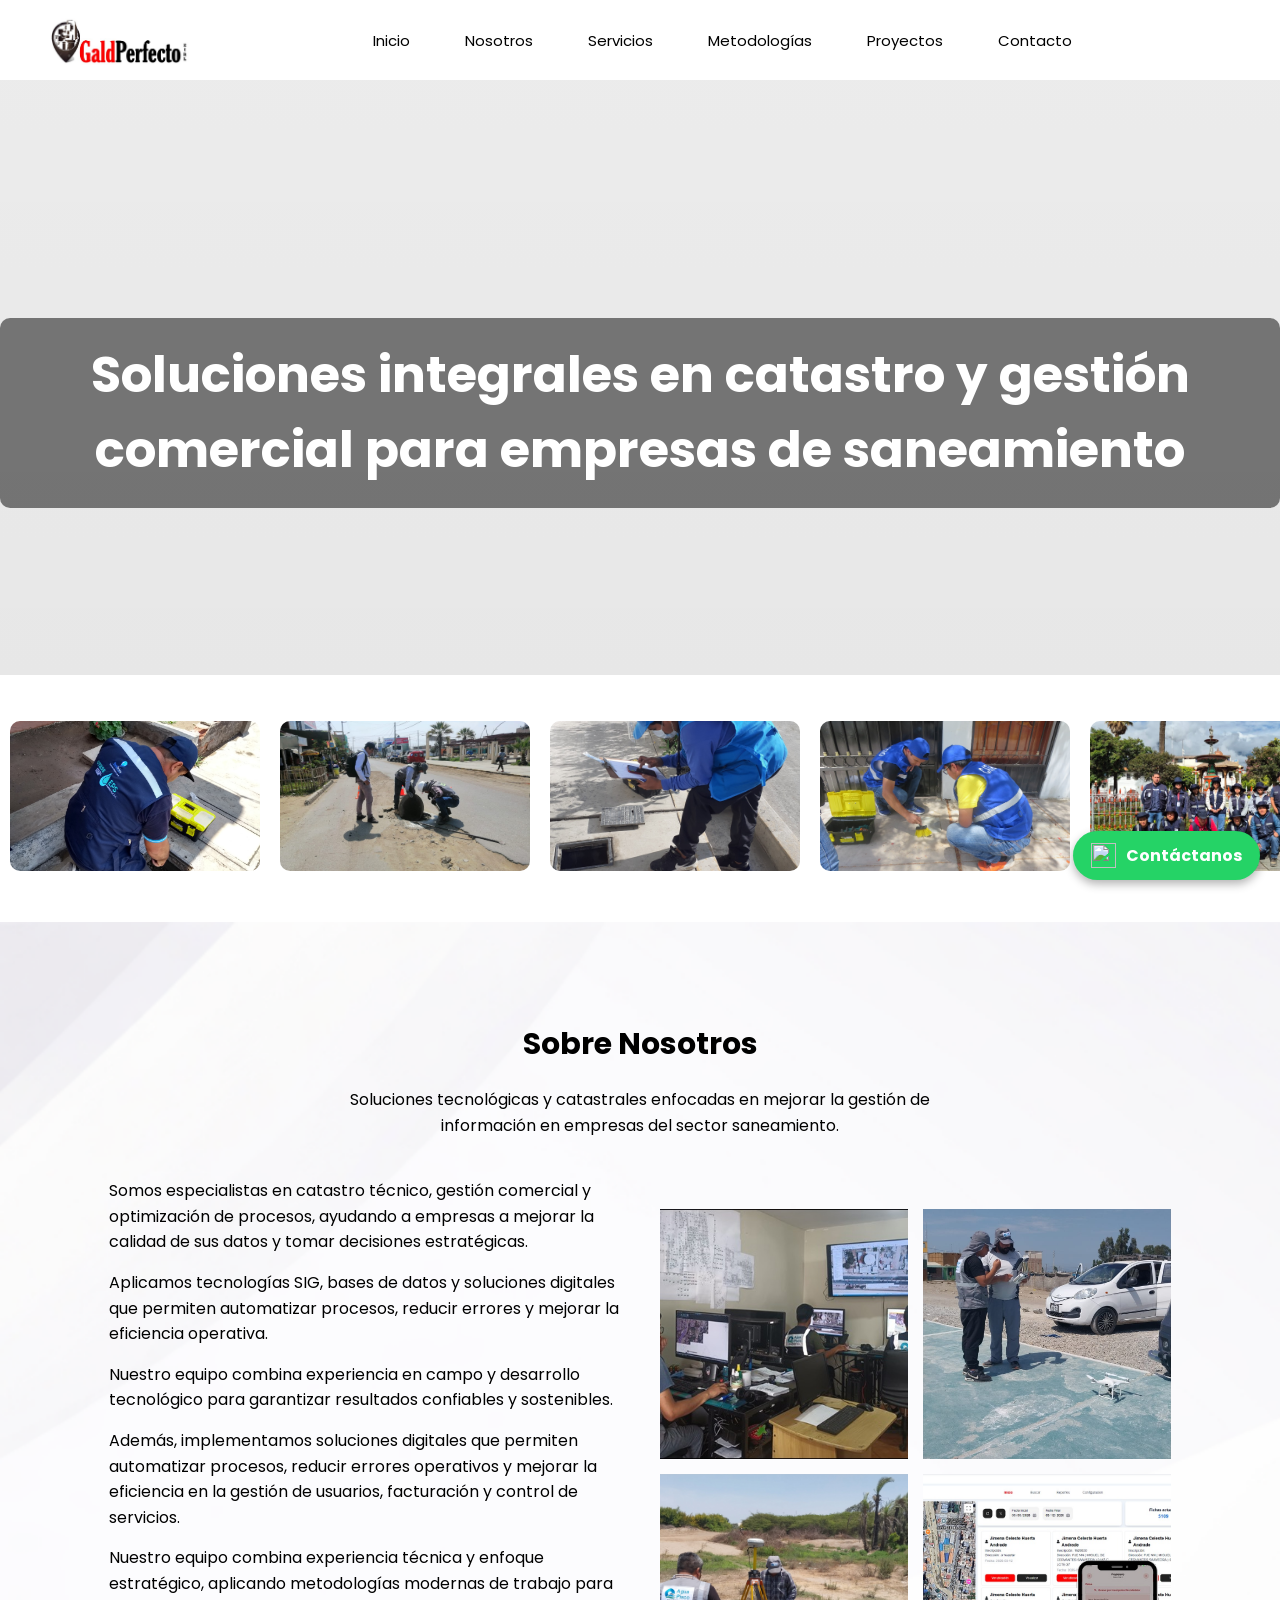
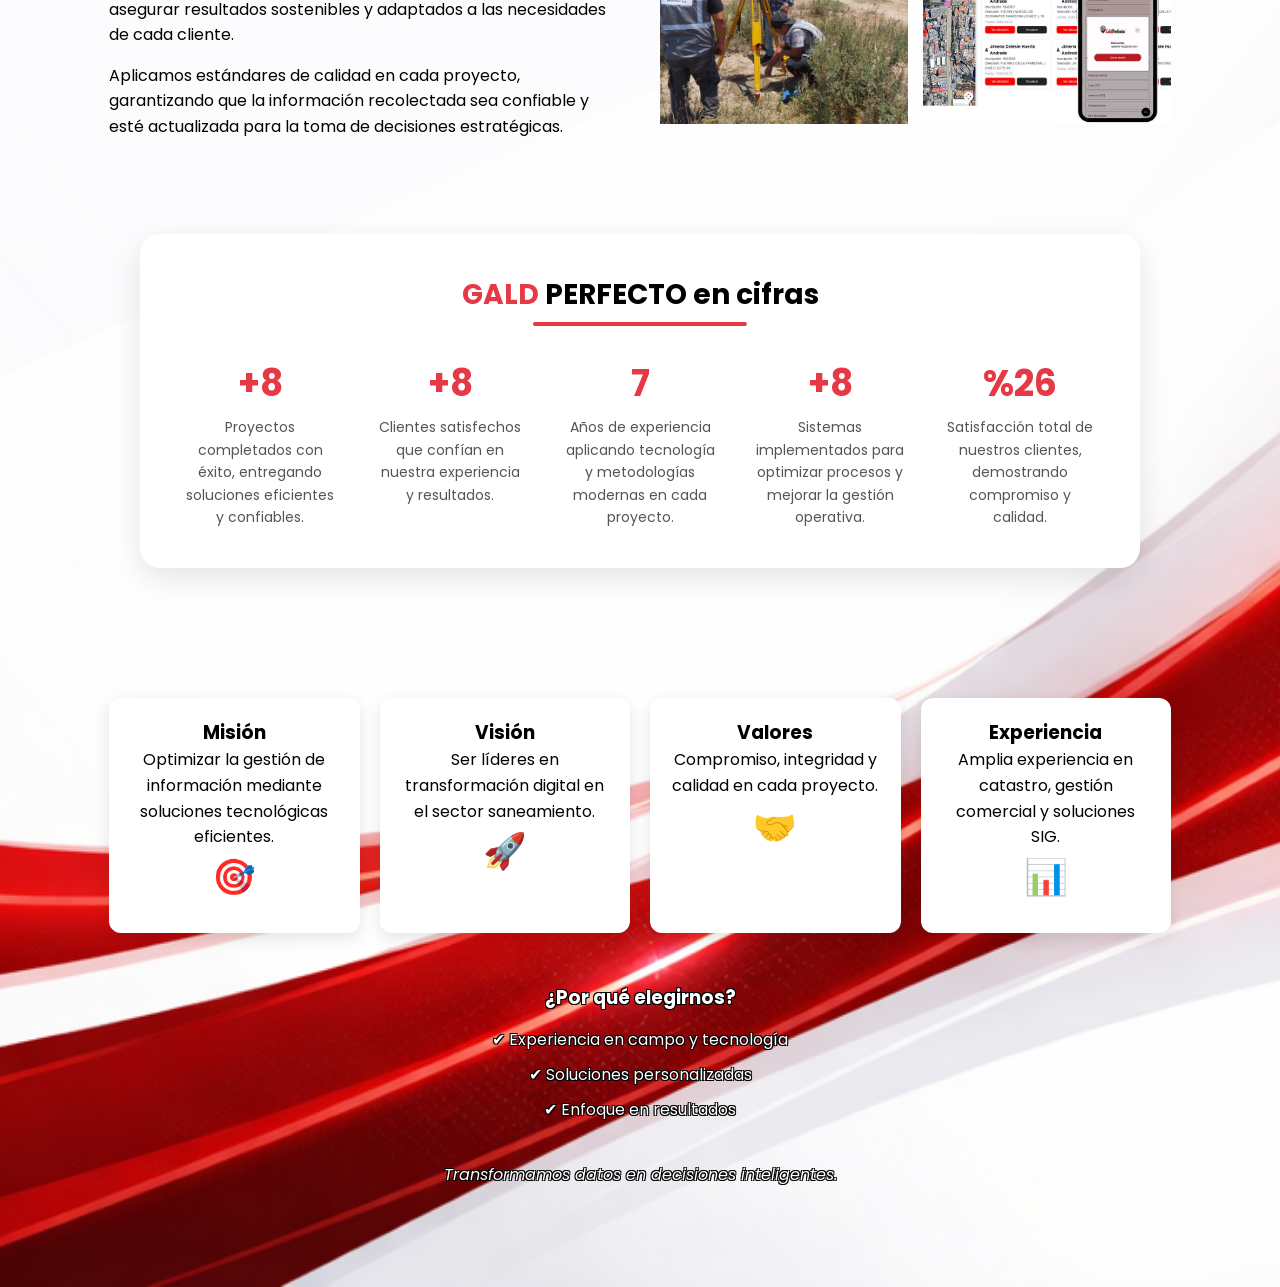
==== index.html @ 3bf821f4 "Primer commit: proyecto Gald Perfecto" ====
<!DOCTYPE html>
<html lang="es">
<head>
    <meta charset="UTF-8">
    <title>Gald Perfecto</title>
    <link rel="stylesheet" href="style.css">
    <link rel="icon" href="imagenes/INICIO/LOGO22.jpg" type="image/jpg">
    <!-- ICONOS -->
    <link rel="stylesheet" href="https://cdnjs.cloudflare.com/ajax/libs/font-awesome/6.5.0/css/all.min.css">

    <!-- TIPOGRAFÍA -->
    <link href="https://fonts.googleapis.com/css2?family=Poppins:wght@300;400;500;600;700&display=swap" rel="stylesheet">
    <meta name="viewport" content="width=device-width, initial-scale=1.0, maximum-scale=1.0, user-scalable=no">
</head>
<body>

<!-- NAVBAR -->
<nav>
    <div class="logo">
        <img src="imagenes/INICIO/LOGO.jpg" alt="Logo GaldPerfecto">
    </div>
    <ul>
        <li><a href="index.html">Inicio</a></li>
        <li><a href="#nosotros">Nosotros</a></li>
        <li><a href="servicios.html">Servicios</a></li>
        <li><a href="trabajo.html">Metodologías</a></li>
        <li><a href="proyectos.html">Proyectos</a></li>
        <li><a href="contacto.html">Contacto</a></li>
    </ul>
</nav>

<!-- ================= INICIO ================= -->
<section id="inicio" class="section inicio">

    <div class="banner">
        <h1>Soluciones integrales en catastro y gestión comercial para empresas de saneamiento</h1>
    </div>

    <div class="carrusel">
        <div class="track">
            <!-- imágenes -->
            <img src="imagenes/INICIO/img1.jpg">
            <img src="imagenes/INICIO/img2.jpg">
            <img src="imagenes/INICIO/img3.jpg">
            <img src="imagenes/INICIO/img4.jpg">
            <img src="imagenes/INICIO/img5.jpg">
            <img src="imagenes/INICIO/img6.jpg">
            <img src="imagenes/INICIO/img7.jpg">
            <img src="imagenes/INICIO/img8.jpg">
            <img src="imagenes/INICIO/img9.jpg">
            <img src="imagenes/INICIO/img10.jpg">

            <!-- duplicadas -->
            <img src="imagenes/INICIO/img1.jpg">
            <img src="imagenes/INICIO/img2.jpg">
            <img src="imagenes/INICIO/img3.jpg">
            <img src="imagenes/INICIO/img4.jpg">
            <img src="imagenes/INICIO/img5.jpg">
            <img src="imagenes/INICIO/img6.jpg">
            <img src="imagenes/INICIO/img7.jpg">
            <img src="imagenes/INICIO/img8.jpg">
            <img src="imagenes/INICIO/img9.jpg">
            <img src="imagenes/INICIO/img10.jpg">
        </div>
    </div>

</section>

<!-- ================= NOSOTROS ================= -->
<section id="nosotros" class="section nosotros">

    <div class="contenedor">

        <div class="titulo-seccion">
            <h2>Sobre Nosotros</h2>
            <p>
                Soluciones tecnológicas y catastrales enfocadas en mejorar la gestión de información
                en empresas del sector saneamiento.
            </p>
        </div>

        <div class="grid-nosotros">

            <div class="texto">
                <p>
                    Somos especialistas en catastro técnico, gestión comercial y optimización de procesos,
                    ayudando a empresas a mejorar la calidad de sus datos y tomar decisiones estratégicas.
                </p>

                <p>
                    Aplicamos tecnologías SIG, bases de datos y soluciones digitales que permiten automatizar
                    procesos, reducir errores y mejorar la eficiencia operativa.
                </p>

                <p>
                    Nuestro equipo combina experiencia en campo y desarrollo tecnológico para garantizar
                    resultados confiables y sostenibles.
                </p>

                <p>
                    Además, implementamos soluciones digitales que permiten automatizar procesos, reducir errores operativos
                    y mejorar la eficiencia en la gestión de usuarios, facturación y control de servicios.
                </p>

                <p>
                    Nuestro equipo combina experiencia técnica y enfoque estratégico, aplicando metodologías modernas de trabajo
                    para asegurar resultados sostenibles y adaptados a las necesidades de cada cliente.
                </p>

                <p>
                    Aplicamos estándares de calidad en cada proyecto, garantizando que la información recolectada sea confiable
                    y esté actualizada para la toma de decisiones estratégicas.
                </p>
            </div>

            <div class="imagenes">
                <img src="imagenes/NOSOTROS/img1.jpg">
                <img src="imagenes/NOSOTROS/img2.jpg">
                <img src="imagenes/NOSOTROS/img3.jpg">
                <img src="imagenes/NOSOTROS/img4.jpg">
            </div>

        </div>

        <!-- STATS -->
        <section class="stats-section">
            <div class="stats-card">
                <h2 class="titulo">
                    <span class="rojo">GALD</span> PERFECTO en cifras
                </h2>

                <div class="stats">
                    <div class="stat">
                        <h3 class="counter" data-target="30"data-symbol="+">+0</h3>
                        <p>Proyectos completados con éxito, entregando soluciones eficientes y confiables.</p>
                    </div>

                    <div class="stat">
                        <h3 class="counter" data-target="30"data-symbol="+">+0</h3>
                        <p>Clientes satisfechos que confían en nuestra experiencia y resultados.</p>
                    </div>

                    <div class="stat">
                        <h3 class="counter" data-target="25">0</h3>
                        <p>Años de experiencia aplicando tecnología y metodologías modernas en cada proyecto.</p>
                    </div>

                    <div class="stat">
                        <h3 class="counter" data-target="30"data-symbol="+">+0</h3>
                        <p>Sistemas implementados para optimizar procesos y mejorar la gestión operativa.</p>
                    </div>

                    <div class="stat">
                        <h3 class="counter" data-target="99" data-symbol="%">%0</h3>
                        <p>Satisfacción total de nuestros clientes, demostrando compromiso y calidad.</p>
                    </div>
                </div>
            </div>
        </section>

        <!-- CARDS -->
        <div class="cards">
            <div class="card">
                <h3>Misión</h3>
                <p>Optimizar la gestión de información mediante soluciones tecnológicas eficientes.</p>
                <div class="icono">🎯</div>
            </div>

            <div class="card">
                <h3>Visión</h3>
                <p>Ser líderes en transformación digital en el sector saneamiento.</p>
                <div class="icono">🚀</div>
            </div>

            <div class="card">
                <h3>Valores</h3>
                <p>Compromiso, integridad y calidad en cada proyecto.</p>
                <div class="icono">🤝</div>
            </div>

            <div class="card">
                <h3>Experiencia</h3>
                <p>Amplia experiencia en catastro, gestión comercial y soluciones SIG.</p>
                <div class="icono">📊</div>
            </div>
        </div>

        <!-- PORQUE ELEGIRNOS -->
        <div class="porque">
            <h3>¿Por qué elegirnos?</h3>
            <ul>
                <li>✔ Experiencia en campo y tecnología</li>
                <li>✔ Soluciones personalizadas</li>
                <li>✔ Enfoque en resultados</li>
            </ul>
        </div>

        <!-- FRASE -->
        <p class="frase">
            Transformamos datos en decisiones inteligentes.
        </p>

    </div>

</section>

<!-- WHATSAPP -->
<a href="https://wa.me/51915144679" class="whatsapp" target="_blank">
    <img src="https://cdn-icons-png.flaticon.com/512/733/733585.png">
    <span>Contáctanos</span>
</a>


<script>
document.addEventListener("DOMContentLoaded", () => {

    const cards = document.querySelectorAll(".card, .stats-card, .servicio, .paso");
    const counters = document.querySelectorAll(".counter");

    const triggerPoint = window.innerHeight * 0.85;

    const animateCards = () => {
        cards.forEach((card, index) => {
            const top = card.getBoundingClientRect().top;
            if (top < triggerPoint && !card.classList.contains("visible")) {
                setTimeout(() => card.classList.add("visible"), index * 100);
            }
        });
    };

    const animateCounters = () => {
        counters.forEach(counter => {

            if (!counter.classList.contains("counted")) {
                const top = counter.getBoundingClientRect().top;

                if (top < triggerPoint) {
                    counter.classList.add("counted");

                    const target = +counter.dataset.target;
                    const symbol = counter.dataset.symbol || ''; // 🔥 AQUÍ

                    let count = 0;
                    const increment = target / 100;

                    const updateCount = () => {
                        count += increment;

                        if (count < target) {
                            counter.innerText = symbol + Math.ceil(count); // 🔥 AQUÍ
                            requestAnimationFrame(updateCount);
                        } else {
                            counter.innerText = symbol + target; // 🔥 AQUÍ
                        }
                    };

                    updateCount();
                }
            }

        });
    };

    const onScroll = () => {
        animateCards();
        animateCounters();
    };

    window.addEventListener("scroll", onScroll);
    window.addEventListener("load", onScroll);
});
</script>

</body>
</html>
---- style.css ----
/* RESET */
* {
    margin: 0;
    padding: 0;
    box-sizing: border-box;
}

/* SCROLL SUAVE */
html {
    scroll-behavior: smooth;
}

/* BODY */
body {
    font-family: Arial, sans-serif;
}

/* NAVBAR */
nav {
    position: fixed;
    top: 0;
    width: 100%;
    background: #ffffff;
    display: flex;
    justify-content: space-between;
    align-items: center;
    padding: 15px 50px;
    z-index: 1000;
}

.logo {
    font-size: 0; /* elimina el tamaño de texto */
}

.logo img {
    height: 50px; /* ajusta el tamaño de tu logo */
    width: auto;  /* mantiene la proporción */
}

nav ul {
    list-style: none;
    display: flex;
    gap: 30px;

    margin: 0 auto; /* 🔥 esto lo centra */
}

nav ul li {
    margin-left: 25px;
}

nav ul li a {
    position: relative;      /* necesario para ::after */
    color: black;
    text-decoration: none;
    font-size: 15px;
    transition: color 0.3s;
}

/* LINEA SUBRAYADA */
nav ul li a::after {
    content: "";
    position: absolute;
    left: 0;
    bottom: -3px;           /* distancia debajo del texto */
    width: 0;               /* inicia invisible */
    height: 2px;            /* grosor de la línea */
    background-color: red;  /* mismo rojo que hover */
    transition: width 0.3s ease;
}

/* HOVER */
nav ul li a:hover {
    color: red;             /* mantiene el hover que ya tienes */
}

nav ul li a:hover::after {
    width: 100%;            /* la línea se expande debajo del texto */
}

/* SECCIONES */
.section {
    min-height: 100vh;
    padding: 100px 50px;
    scroll-margin-top: 70px;
}

/* INICIO */
.inicio {
    display: flex;
    flex-direction: column;
    padding: 0;
}

/* BANNER (IMAGEN GRANDE) */
.banner {
    height: 75vh;
    width: 100%;
    position: relative;

    background-image: linear-gradient(rgba(0, 0, 0, 0.075), rgba(0, 0, 0, 0.096)),
                      url('imagenes/FONDo/fondo.jpg'); /* TU IMAGEN */

    background-size: cover;
    background-position: center;
    background-repeat: no-repeat;

    display: flex;
    align-items: center;
    justify-content: center;
}

.banner h1 {
    color: white;
    font-size: 50px;
    background: rgba(0,0,0,0.5);
    padding: 20px 30px;
    border-radius: 10px;
    margin-top: 150px; /* 🔥 lo baja */
    text-align: center; /* 🔥 centra el texto */
    max-width: 1800px; /* 🔥 evita que sea muy ancho */
}

/* CARRUSEL */
.carrusel {
    height: 28vh;
    margin-top: -5px;
    width: 100%;
    overflow: hidden;
    background: #ffffff;
    display: flex;
    align-items: center;
}

.track {
    display: flex;
    animation: scroll 20s linear infinite;
}
.track img {
    width: 250px;
    height: 150px;
    object-fit: cover;
    margin: 0 10px;
    border-radius: 10px;
    transition: transform 0.3s;
}

/* EFECTO HOVER */
.track img:hover {
    transform: scale(1.1);
}

/* ANIMACIÓN */
@keyframes scroll {
    0% {
        transform: translateX(0);
    }
    100% {
        transform: translateX(-50%);
    }
}

/* NOSOTROS */
#nosotros {
    background-image: url("imagenes/FONDO/fondo1.jpg");
    background-size: cover;
    background-position: center;
    background-repeat: no-repeat;
}

/* SERVICIOS */
#servicios {
    background-image: url("imagenes/FONDO/fondo5.jpg");
    background-size: cover;
    background-position: center;
    background-repeat: no-repeat;
}

/* TRABAJO */
#trabajo {
    background-image: url("imagenes/FONDO/fondo2.jpg");
    background-size: cover;
    background-position: center;
    background-repeat: no-repeat;
}

/* PROYECTOS */
#proyectos {
    background-image: url("imagenes/FONDO/fondo3.jpg");
    background-size: cover;
    background-position: center;
    background-repeat: no-repeat;
}

/* CONTACTO */
#contacto {
    background-image: url("imagenes/FONDO/fondo1.jpg");
    background-size: cover;
    background-position: center;
    background-repeat: no-repeat;
}

/* TITULOS */
h2 {
    margin-bottom: 20px;
    font-size: 30px;
}

/* TEXTO */
p {
    max-width: 600px;
    line-height: 1.6;
}

body {
    font-family: 'Poppins', sans-serif;
}

/* ===== SECCIÓN NOSOTROS ===== */
#nosotros,
.nosotros {
    background-image: url("imagenes/FONDO/fondo1.jpg");
    background-size: cover;
    background-position: center;
    background-repeat: no-repeat;
}

.nosotros .contenedor {
    width: 90%;
    max-width: 1200px;
    margin: auto;
}

.nosotros .titulo-seccion {
    text-align: center;
    margin-bottom: 40px;
    display: flex;
    flex-direction: column;
    align-items: center;
}

/* ===== GRID PRINCIPAL ===== */
.nosotros .grid-nosotros {
    display: grid;
    grid-template-columns: 1fr 1fr;
    gap: 40px;
    align-items: center;
}

/* ===== TEXTO ===== */
.nosotros .texto p {
    margin-bottom: 15px;
    line-height: 1.6;
}

/* ===== IMÁGENES ===== */
.nosotros .imagenes {
    display: grid;
    grid-template-columns: repeat(2, 1fr);
    gap: 15px;
}

.nosotros .imagenes img {
    width: 100%;
    height: 250px;
    object-fit: cover;
    animation: palpitar 3s ease-in-out infinite;
    transition: transform 0.3s ease;
}

.nosotros .imagenes img:hover {
    transform: scale(1.05);
}

/* Delay animación */
.nosotros .imagenes img:nth-child(1) { animation-delay: 0s; }
.nosotros .imagenes img:nth-child(2) { animation-delay: 0.5s; }
.nosotros .imagenes img:nth-child(3) { animation-delay: 1s; }
.nosotros .imagenes img:nth-child(4) { animation-delay: 1.5s; }

/* ===== STATS ===== */
.nosotros .stats-section {
    display: flex;
    justify-content: center;
    padding: 80px 20px;
    background: transparent;
}

.nosotros .stats-card {
    background: #fff;
    padding: 40px 30px;
    border-radius: 20px;
    box-shadow: 0 10px 30px rgba(0,0,0,0.1);
    max-width: 1000px;
    width: 100%;
    text-align: center;

    opacity: 0;
    transform: translateY(40px);
    transition: all 0.6s ease;
}

.nosotros .stats-card.visible {
    opacity: 1;
    transform: translateY(0);
}

/* TITULO STATS */
.nosotros .titulo {
    font-size: 28px;
    margin-bottom: 40px;
    position: relative;
    display: inline-block;
}

.nosotros .titulo::after {
    content: "";
    width: 60%;
    height: 4px;
    background: #e63946;
    position: absolute;
    left: 50%;
    transform: translateX(-50%);
    bottom: -10px;
    border-radius: 10px;
}

.nosotros .rojo {
    color: #e63946;
}

/* GRID STATS */
.nosotros .stats {
    display: flex;
    justify-content: center;
    gap: 40px;
    flex-wrap: wrap;
}

.nosotros .stat {
    width: 150px;
}

.nosotros .stat h3 {
    font-size: 36px;
    color: #e63946;
    margin-bottom: 5px;
}

.nosotros .stat p {
    color: #555;
    font-size: 14px;
}

/* ===== CARDS ===== */
.nosotros .cards {
    margin-top: 50px;
    display: grid;
    grid-template-columns: repeat(auto-fit, minmax(250px, 1fr));
    gap: 20px;
}

.nosotros .card {
    background: #fff;
    padding: 20px;
    border-radius: 12px;
    box-shadow: 0 5px 15px rgba(0,0,0,0.1);
    text-align: center;

    opacity: 0;
    transform: translateY(40px);
    transition: all 0.6s ease;
}

.nosotros .card.visible {
    opacity: 1;
    transform: translateY(0);
}

.nosotros .card:hover {
    transform: translateY(-5px);
}

.nosotros .icono {
    font-size: 35px;
    margin-bottom: 10px;
    display: block;
}

/* ===== PORQUE ===== */
.nosotros .porque {
    margin-top: 50px;
    text-align: center;
    color: #ffffff;
}

.nosotros .porque h3 {
    margin-bottom: 15px;
    text-shadow: 1px 1px 0 #000,
                 -1px -1px 0 #000,
                 1px -1px 0 #000,
                 -1px 1px 0 #000;
}

.nosotros .porque ul {
    list-style: none;
    padding: 0;
}

.nosotros .porque li {
    margin-bottom: 10px;
    color: #ffffff;
    text-shadow: 1px 1px 0 #000,
                 -1px -1px 0 #000,
                 1px -1px 0 #000,
                 -1px 1px 0 #000;
}

/* ===== FRASE ===== */
.nosotros .frase {
    text-align: center;
    font-style: italic;
    margin: 40px auto 0;
    color: #ffffff;
    max-width: 600px;
    line-height: 1.6;
    text-shadow: 1px 1px 0 #000000,
                 -1px -1px 0 #000000,
                 1px -1px 0 #000000,
                 -1px 1px 0 #000000;
}

/* ===== ANIMACIÓN ===== */
@keyframes palpitar {
    0% { transform: scale(1); }
    25% { transform: scale(1.05); }
    50% { transform: scale(1.08); }
    75% { transform: scale(1.05); }
    100% { transform: scale(1); }
}

/* ===== SECCIÓN SERVICIOS ===== */


.servicios {
    background: #f9f9f9;
    padding: 80px 0;
    min-height: 100vh; /* 🔥 esto soluciona todo */
}

/* CONTENEDOR */
.servicios .contenedor {
    width: 90%;
    max-width: 1200px;
    margin: auto;
}

/* TITULO */
.servicios .titulo-seccion {
    text-align: center;
    margin-bottom: 40px;
}

.servicios .titulo-seccion p {
    text-align: center;
    max-width: 600px;   /* opcional, mejora estética */
    margin: 0 auto;     /* 🔥 esto lo centra realmente */
}

/* GRID */
.servicios .servicios-grid {
    display: grid;
    grid-template-columns: repeat(auto-fit, minmax(300px, 1fr));
    gap: 30px;
}

/* CARD SERVICIO */
.servicios .servicio {
    background: #fff;
    padding: 25px;
    border-radius: 15px;
    box-shadow: 0 5px 20px rgba(0,0,0,0.1);
    transition: 0.3s;
}

.servicios .servicio:hover {
    transform: translateY(-8px);
}

/* TITULO + RESUMEN */
.servicios .servicio h3,
.servicios .servicio .resumen {
    text-align: center;
}

/* RESUMEN */
.servicios .resumen {
    color: #555;
    margin-bottom: 15px;
}

/* LISTA */
.servicios .servicio ul {
    margin-bottom: 15px;
    padding-left: 15px;
}

.servicios .servicio li {
    margin-bottom: 8px;
}

/* IMAGENES */
.servicios .servicio .imagenes {
    display: grid;
    grid-template-columns: repeat(2, 1fr);
    gap: 12px;
}

.servicios .servicio .imagenes img {
    width: 100%;
    height: 120px;
    object-fit: cover;
    border-radius: 10px;
    transition: 0.3s;
}

.servicios .servicio .imagenes img:hover {
    transform: scale(1.05);
}

.servicios .servicio .imagenes img {
    animation: palpitar 3s ease-in-out infinite;
    transition: transform 0.3s ease;
}

.servicios .servicio .imagenes img:nth-child(1) {
    animation-delay: 0s;
}
.servicios .servicio .imagenes img:nth-child(2) {
    animation-delay: 0.4s;
}
.servicios .servicio .imagenes img:nth-child(3) {
    animation-delay: 0.8s;
}
.servicios .servicio .imagenes img:nth-child(4) {
    animation-delay: 1.2s;
}

/* Oculto inicialmente los servicios */
.servicio {
    opacity: 0;
    transform: translateY(40px);
    transition: all 0.6s ease;
}

/* Cuando entran en pantalla */
.servicio.visible {
    opacity: 1;
    transform: translateY(0);
}

/* ===== SECCIÓN TRABAJO ===== */

.trabajo {
    padding: 80px 0;
}

/* CONTENEDOR */
.trabajo .contenedor {
    width: 90%;
    max-width: 1200px;
    margin: auto;
}

/* TITULO */
.trabajo .titulo-seccion {
    text-align: center;
    margin-bottom: 40px;
}

.trabajo .titulo-seccion p {
    text-align: center;
    max-width: 600px;   /* mejora visual */
    margin: 0 auto;     /* 🔥 centra el bloque */
}

/* ===== PROCESO ===== */
.trabajo .proceso {
    display: grid;
    grid-template-columns: repeat(auto-fit, minmax(220px, 1fr));
    gap: 25px;
    margin-top: 40px;
}

.trabajo .paso {
    background: #fff;
    padding: 25px;
    border-radius: 15px;
    text-align: center;
    box-shadow: 0 5px 20px rgba(0,0,0,0.1);
    transition: 0.3s;
}

.trabajo .paso:hover {
    transform: translateY(-8px);
}

/* NUMERO */
.trabajo .numero {
    background: #e63946;
    color: #fff;
    width: 45px;
    height: 45px;
    border-radius: 50%;
    margin: 0 auto 15px;
    line-height: 45px;
    font-weight: bold;
    font-size: 18px;
}

/* ===== DIFERENCIALES ===== */
.trabajo .diferenciales {
    display: flex;
    justify-content: center;
    gap: 30px;
    margin-top: 60px;
    flex-wrap: wrap;
}

.trabajo .item {
    max-width: 220px;
    text-align: center;
}

.trabajo .item .icono {
    font-size: 35px;
    margin-bottom: 10px;
}

/* ===== VIDEO ===== */
.trabajo .video-trabajo {
    margin-top: 80px;
    text-align: center;
    padding: 0 20px;
}

.trabajo .video-trabajo h3 {
    margin-bottom: 15px;
    font-size: 24px;
}

.trabajo .video-descripcion {
    max-width: 600px;
    margin: 0 auto 30px;
    color: #555;
    line-height: 1.6;
}

.trabajo .video-container {
    position: relative;
    width: 100%;
    max-width: 800px;
    margin: 0 auto;
    aspect-ratio: 16 / 9;
}

.trabajo .video-container iframe {
    width: 100%;
    height: 100%;
    border-radius: 15px;
    display: block;
}

/* ===== FRASE ===== */
.trabajo .frase {
    margin: 50px auto 0;   /* 🔥 centra el bloque */
    text-align: center;
    font-style: italic;
    color: #ffffff;
    max-width: 600px;      /* 🔥 evita que se estire */
    text-shadow: 1px 1px 0 #000000,
                 -1px -1px 0 #000000,
                 1px -1px 0 #000000,
                 -1px 1px 0 #000000;
}

/* ===== SECCIÓN PROYECTOS ===== */

.proyectos {
    padding: 80px 20px;
    display: flex;
    justify-content: center; /* 🔥 centra todo horizontal */
}

/* CONTENEDOR */
.proyectos .contenedor {
    max-width: 1200px;
    width: 100%;
    margin: 0 auto;
}

/* TITULO */
.proyectos .titulo-seccion {
    text-align: center;
    margin-bottom: 40px;
}

.proyectos .titulo-seccion p {
    max-width: 600px;
    margin: 10px auto 0;
}

/* GRID */
.proyectos .proyectos-grid {
    display: grid;
    grid-template-columns: repeat(auto-fit, minmax(250px, 1fr));
    gap: 25px;
}

/* CARD */
.proyectos .proyecto {
    position: relative;
    overflow: hidden;
    border-radius: 15px;
    cursor: pointer;
}

/* IMG */
.proyectos .proyecto img {
    width: 100%;
    height: 220px;
    object-fit: cover;
    transition: transform 0.5s ease;
}

/* OVERLAY */
.proyectos .overlay {
    position: absolute;
    top: 0;
    left: 0;
    width: 100%;
    height: 100%;

    background: rgba(0,0,0,0.6);
    color: white;

    display: flex;
    justify-content: center;
    align-items: center;

    text-align: center;

    opacity: 0;
    transition: 0.4s;
}

.proyectos .proyecto:hover img {
    transform: scale(1.1);
}

.proyectos .proyecto:hover .overlay {
    opacity: 1;
}

/* MODAL CENTRADO PERFECTO */
.modal {
    position: fixed;
    z-index: 9999;

    top: 0;
    left: 0;
    width: 100%;
    height: 100%;

    background: rgba(0, 0, 0, 0.925);

    display: none;
    flex-direction: column;
    justify-content: center;
    align-items: center;

    text-align: center;
    padding: 20px;
}

/* ACTIVAR MODAL */
.modal.activo {
    display: flex;
}

/* IMAGEN */
.modal img {
    max-width: 80%;
    max-height: 70vh;
    border-radius: 10px;
}

/* TEXTO */
.modal h3,
.modal p {
    text-align: center;
    max-width: 500px;
    margin: 10px auto; /* 🔥 centra el bloque */
    color: white;
}

/* BOTONES */
.cerrar {
    position: absolute;
    top: 20px;
    right: 30px;
    font-size: 40px;
    color: white;
    cursor: pointer;
}

body.no-scroll {
    overflow: hidden;
    height: 100vh;
}

.prev,
.next {
    position: absolute;
    top: 50%;
    font-size: 40px;
    color: white;
    cursor: pointer;
    transform: translateY(-50%);
}

.prev { left: 20px; }
.next { right: 20px; }

.prev:hover,
.next:hover {
    color: #00c3ff;
}

@keyframes autoHover {
    0% {
        transform: scale(1);
    }
    20% {
        transform: scale(1.1);
    }
    40% {
        transform: scale(1.1);
    }
    60% {
        transform: scale(1);
    }
    100% {
        transform: scale(1);
    }
}

@keyframes overlayAuto {
    0% { opacity: 0; }
    20% { opacity: 1; }
    40% { opacity: 1; }
    60% { opacity: 0; }
    100% { opacity: 0; }
}

/* Oculto inicialmente */
.paso {
    opacity: 0;
    transform: translateY(40px);
    transition: all 0.6s ease;
}

/* Al hacerse visible */
.paso.visible {
    opacity: 1;
    transform: translateY(0);
}

/* BASE */
.proyectos .proyecto img {
    animation: autoHover 5s linear infinite;
}

.proyectos .proyecto .overlay {
    animation: overlayAuto 5s linear infinite;
}

/* DELAYS SECUENCIALES */
.proyectos .proyecto:nth-child(1) { animation-delay: 0s; }
.proyectos .proyecto:nth-child(2) { animation-delay: 0.5s; }
.proyectos .proyecto:nth-child(3) { animation-delay: 1s; }
.proyectos .proyecto:nth-child(4) { animation-delay: 1.5s; }
.proyectos .proyecto:nth-child(5) { animation-delay: 2s; }
.proyectos .proyecto:nth-child(6) { animation-delay: 2.5s; }
.proyectos .proyecto:nth-child(7) { animation-delay: 3s; }
.proyectos .proyecto:nth-child(8) { animation-delay: 3.5s; }
.proyectos .proyecto:nth-child(9) { animation-delay: 4s; }
.proyectos .proyecto:nth-child(10) { animation-delay: 4.5s; }
.proyectos .proyecto:nth-child(11) { animation-delay: 5s; }
.proyectos .proyecto:nth-child(12) { animation-delay: 5.5s; }
.proyectos .proyecto:nth-child(13) { animation-delay: 6s; }
.proyectos .proyecto:nth-child(14) { animation-delay: 6.5s; }
.proyectos .proyecto:nth-child(15) { animation-delay: 7s; }
.proyectos .proyecto:nth-child(16) { animation-delay: 7.5s; }
.proyectos .proyecto:nth-child(17) { animation-delay: 8s; }
.proyectos .proyecto:nth-child(18) { animation-delay: 8.5s; }
.proyectos .proyecto:nth-child(19) { animation-delay: 9s; }
.proyectos .proyecto:nth-child(20) { animation-delay: 9.5s; }
.proyectos .proyecto:nth-child(21) { animation-delay: 10s; }
.proyectos .proyecto:nth-child(22) { animation-delay: 10.5s; }
.proyectos .proyecto:nth-child(23) { animation-delay: 11s; }
.proyectos .proyecto:nth-child(24) { animation-delay: 11.5s; }
.proyectos .proyecto:nth-child(25) { animation-delay: 12s; }
.proyectos .proyecto:nth-child(26) { animation-delay: 12.5s; }
.proyectos .proyecto:nth-child(27) { animation-delay: 13s; }
.proyectos .proyecto:nth-child(28) { animation-delay: 13.5s; }
.proyectos .proyecto:nth-child(29) { animation-delay: 14s; }
.proyectos .proyecto:nth-child(30) { animation-delay: 14.5s; }

/* SECCIÓN FORMULARIO */

.contacto {
    background: #f5f7fa;
    padding: 80px 20px;
    display: flex;
    justify-content: center; /* 🔥 centra todo */
    min-height: 100vh; /* 🔥 esto soluciona todo */
}

/* CONTENEDOR */
.contacto .contenedor {
    width: 100%;
    max-width: 1200px;
    margin: 0 auto;
}

/* TITULO */
.contacto .titulo-seccion {
    text-align: center;
    margin-bottom: 40px;
}

.contacto .titulo-seccion h2 {
    font-size: 32px;
    margin-bottom: 10px;
}

.contacto .titulo-seccion p {
    color: #666;
    max-width: 600px;
    margin: 0 auto; /* 🔥 centra texto */
}

/* GRID */
.contacto .contacto-grid {
    display: grid;
    grid-template-columns: 1fr 1fr;
    gap: 40px;
    align-items: start; /* 🔥 alinea arriba correctamente */
}

/* FORMULARIO */
.contacto .formulario {
    background: white;
    padding: 25px;
    border-radius: 15px;
    box-shadow: 0 10px 25px rgba(0,0,0,0.08);
    display: flex;
    flex-direction: column;
    gap: 15px;
}

/* INPUTS */
.contacto .formulario input,
.contacto .formulario textarea {
    width: 100%; /* 🔥 asegura alineación */
    padding: 12px;
    border: 1px solid #ddd;
    border-radius: 8px;
    font-size: 14px;
}

.contacto .formulario textarea {
    min-height: 315px;
    resize: vertical;
}

/* FOCUS */
.contacto .formulario input:focus,
.contacto .formulario textarea:focus {
    border-color: #d10000;
    outline: none;
    box-shadow: 0 0 5px rgba(209, 0, 0, 0.3);
}

/* BOTON */
.contacto .formulario button {
    background: #000;
    color: white;
    border: none;
    padding: 12px;
    border-radius: 8px;
    cursor: pointer;
    font-weight: bold;
    transition: 0.3s;
}

.contacto .formulario button:hover {
    background: #d10000;
    transform: translateY(-2px);
}

/* MENSAJE */
.contacto #mensaje-exito {
    text-align: center;
}

/* LADO DERECHO */
.contacto .lado-derecho {
    display: flex;
    flex-direction: column;
    gap: 20px;
}

/* INFO */
.contacto .info-contacto {
    background: white;
    padding: 41.5px;
    border-radius: 15px;
    box-shadow: 0 10px 25px rgba(0,0,0,0.08);
}

.contacto .info-contacto h3 {
    margin-bottom: 10px;
}

.contacto .info-contacto p {
    margin: 8px 0;
}

/* MENSAJE CONFIANZA */
.contacto .mensaje-confianza {
    font-weight: bold;
    color: #000000;
    text-align: center;
}

/* REDES */
.contacto .redes {
    display: flex;
    justify-content: center;
    gap: 15px;
}

.contacto .redes a {
    width: 40px;
    height: 40px;
    background: #eee;
    border-radius: 50%;
    display: flex;
    align-items: center;
    justify-content: center;
    color: #333;
    transition: 0.3s;
    font-size: 18px;
    text-decoration: none;
}

.contacto .redes a:hover {
    transform: translateY(-3px) scale(1.1);
}

/* COLORES */
.contacto .redes a:nth-child(1):hover {
    background: #1877f2;
    color: white;
}

.contacto .redes a:nth-child(2):hover {
    background: #ff0000;
    color: white;
}

.contacto .redes a:nth-child(3):hover {
    background: #0077b5;
    color: white;
}

/* MAPA */
.contacto iframe {
    width: 100%;
    height: 250px;
    border: 0;
    border-radius: 15px;
    box-shadow: 0 5px 15px rgba(0,0,0,0.1);
}

/* SECCIÓN WSP */

.whatsapp {
    position: fixed;
    bottom: 20px;
    right: 20px;

    display: flex;
    align-items: center;
    gap: 10px;

    background: #25D366;
    color: white;
    padding: 12px 18px;
    border-radius: 50px;

    font-weight: bold;
    text-decoration: none;

    box-shadow: 0 4px 10px rgba(0,0,0,0.3);
    transition: 0.3s;
}

/* ICONO */
.whatsapp img {
    width: 25px;
    height: 25px;
}

/* HOVER */
.whatsapp:hover {
    transform: scale(1.05);
    background: #1ebe5d;
}

/* ===== RESPONSIVE CELULAR (max-width:480px) ===== */

/* ===== MENÚ HAMBURGUESA CELULAR/TABLET ===== */
nav .menu-toggle {
    display: none;
    font-size: 28px;
    cursor: pointer;
}

/* ===== CELULAR (max-width:480px) ===== */
@media (max-width: 480px) {

    nav {
        padding: 10px 20px;
    }

    /* Mostrar hamburguesa */
    nav .menu-toggle {
        display: block;
    }

    nav ul.menu {
        position: fixed;
        top: 60px;
        left: -100%;
        width: 100%;
        height: calc(100vh - 60px);
        flex-direction: column;
        background-color: rgba(255,255,255,0.98);
        gap: 10px;
        align-items: center;
        justify-content: flex-start;
        padding-top: 20px;
        transition: left 0.3s ease;
        overflow-y: auto;
        z-index: 999;
    }

    nav ul.menu.active {
        left: 0;
    }

    nav ul.menu li {
        width: 80%;
        text-align: center;
    }

    nav ul.menu li a {
        font-size: 18px;
        padding: 10px 0;
    }

    /* Logo centrado */
    nav .logo {
        text-align: center;
        width: 100%;
    }

    /* Banner */
    .banner h1 {
        font-size: 28px;
        margin-top: 100px;
        padding: 15px 20px;
    }

    /* Nosotros: solo título, subtitulo e imágenes */
    .nosotros .texto p {
        display: none;
    }

    .nosotros .grid-nosotros,
    .servicios .servicios-grid,
    .trabajo .proceso,
    .proyectos .proyectos-grid,
    .contacto .contacto-grid {
        grid-template-columns: 1fr;
        gap: 20px;
    }

    .nosotros .imagenes img,
    .servicios .servicio .imagenes img,
    .proyectos .proyecto img {
        height: 180px;
    }

    .contacto .formulario,
    .contacto .lado-derecho {
        width: 100%;
    }
}

/* ===== TABLET (481px-768px) ===== */
@media (min-width: 481px) and (max-width: 768px) {

    nav {
        padding: 15px 30px;
    }

    nav .menu-toggle {
        display: block;
    }

    nav ul.menu {
        position: fixed;
        top: 70px;
        left: -100%;
        width: 100%;
        height: calc(100vh - 70px);
        flex-direction: column;
        background-color: rgba(255,255,255,0.98);
        gap: 12px;
        align-items: center;
        justify-content: flex-start;
        padding-top: 25px;
        transition: left 0.3s ease;
        overflow-y: auto;
        z-index: 999;
    }

    nav ul.menu.active {
        left: 0;
    }

    nav ul.menu li {
        width: 60%;
        text-align: center;
    }

    nav ul.menu li a {
        font-size: 18px;
        padding: 10px 0;
    }

    /* Logo centrado */
    nav .logo {
        text-align: center;
        width: 100%;
    }

    /* Banner */
    .banner h1 {
        font-size: 36px;
        margin-top: 120px;
        padding: 20px 25px;
    }

    /* Nosotros: máximo 4 textos */
    .nosotros .texto p {
        display: block;
        font-size: 14px;
        line-height: 1.5em;
    }

    .nosotros .texto p:nth-child(n+5) {
        display: none;
    }

    .nosotros .grid-nosotros,
    .servicios .servicios-grid,
    .trabajo .proceso,
    .proyectos .proyectos-grid {
        grid-template-columns: 1fr 1fr;
    }

    .nosotros .imagenes img,
    .servicios .servicio .imagenes img,
    .proyectos .proyecto img {
        height: 200px;
    }

    .contacto .contacto-grid {
        grid-template-columns: 1fr;
    }

    .contacto .formulario,
    .contacto .lado-derecho {
        width: 100%;
    }
}

/* ===== LAPTOPS / MEDIOS (769px - 1024px) ===== */
@media (min-width: 769px) and (max-width: 1024px) {
    nav {
        padding: 15px 50px;
    }

    nav ul.menu {
        gap: 25px;
    }

    .banner h1 {
        font-size: 42px;
        margin-top: 130px;
        padding: 25px 30px;
    }

    .nosotros .grid-nosotros,
    .servicios .servicios-grid,
    .trabajo .proceso,
    .proyectos .proyectos-grid {
        grid-template-columns: repeat(2, 1fr);
    }

    .nosotros .imagenes img,
    .servicios .servicio .imagenes img,
    .proyectos .proyecto img {
        height: 220px;
    }

    .contacto .contacto-grid {
        grid-template-columns: 1fr 1fr;
    }
}

/* ===== CENTRADO DE TEXTOS MOVIL/TABLET ===== */
@media (max-width: 768px) {
    .nosotros .titulo,
    .nosotros .subtitulo,
    .servicios .resumen,
    .trabajo .video-descripcion,
    .proyectos .overlay,
    .contacto .info-contacto p {
        text-align: center;
    }
}
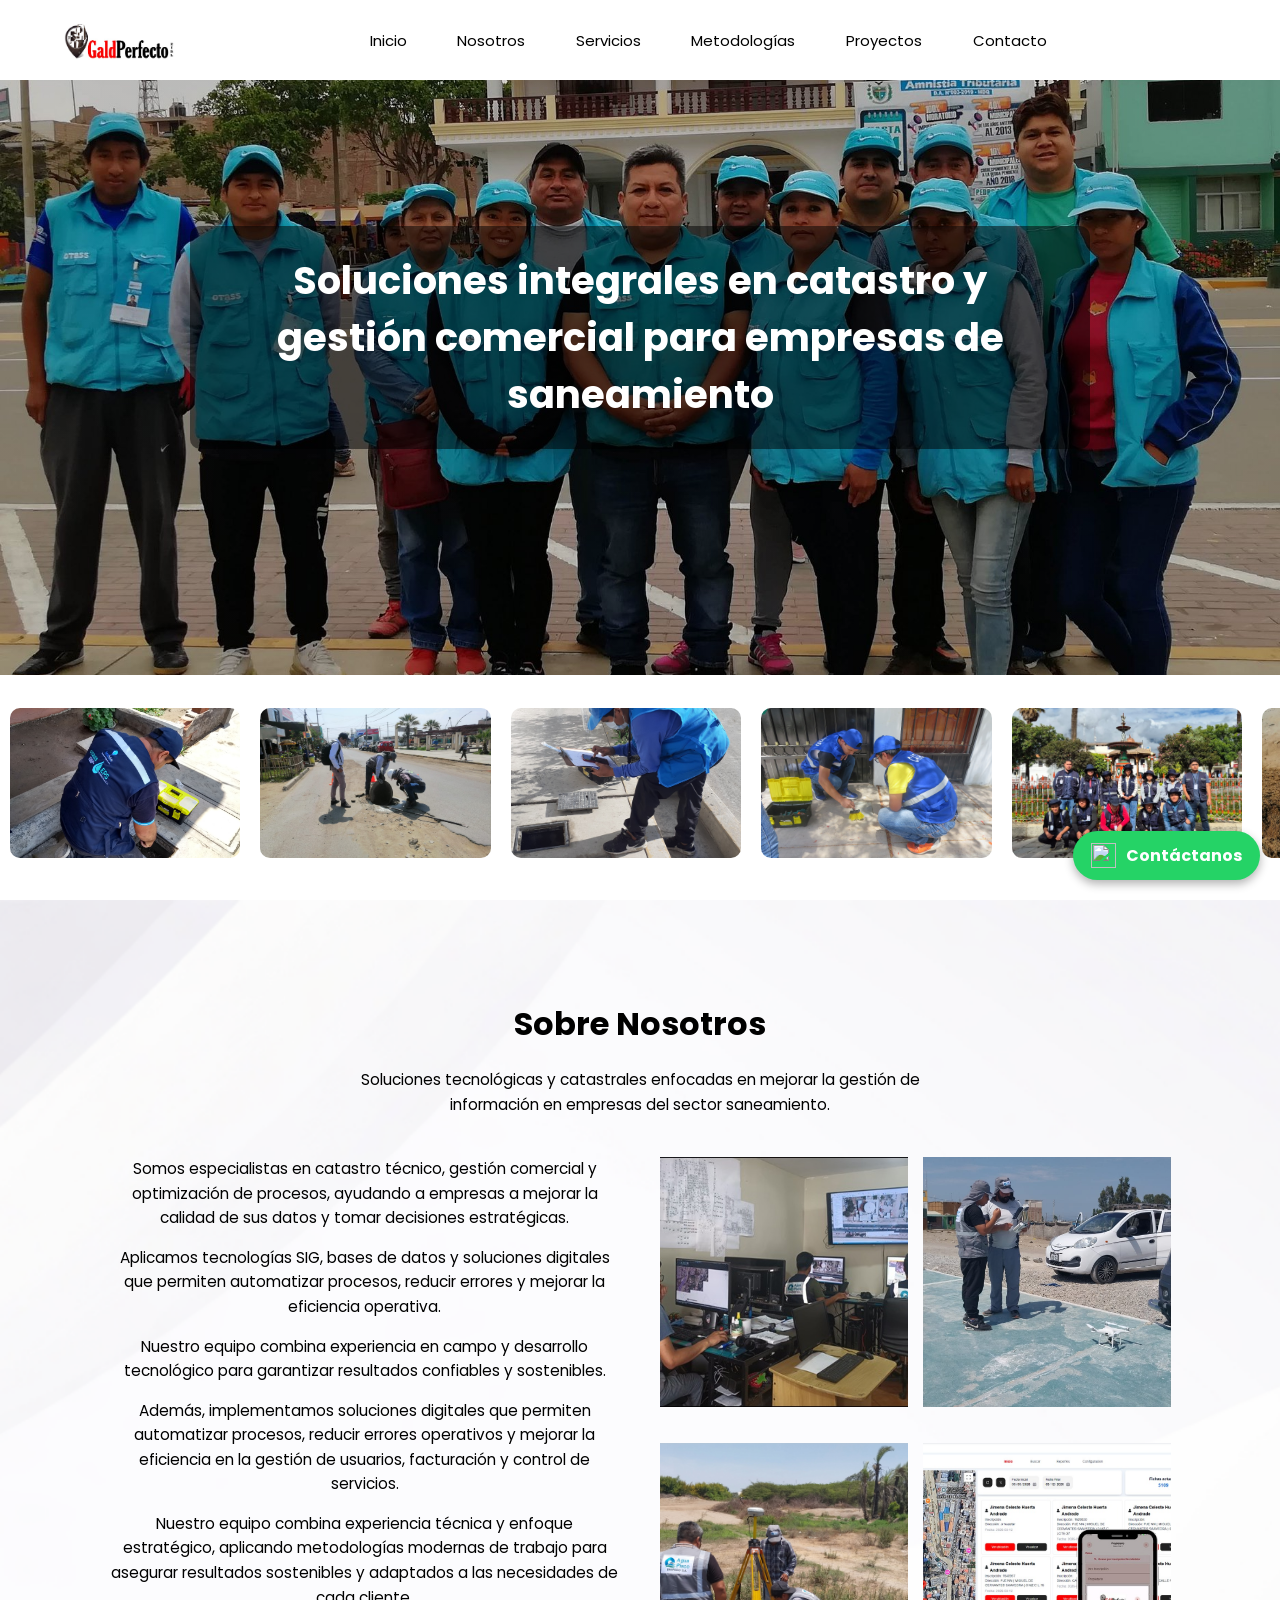
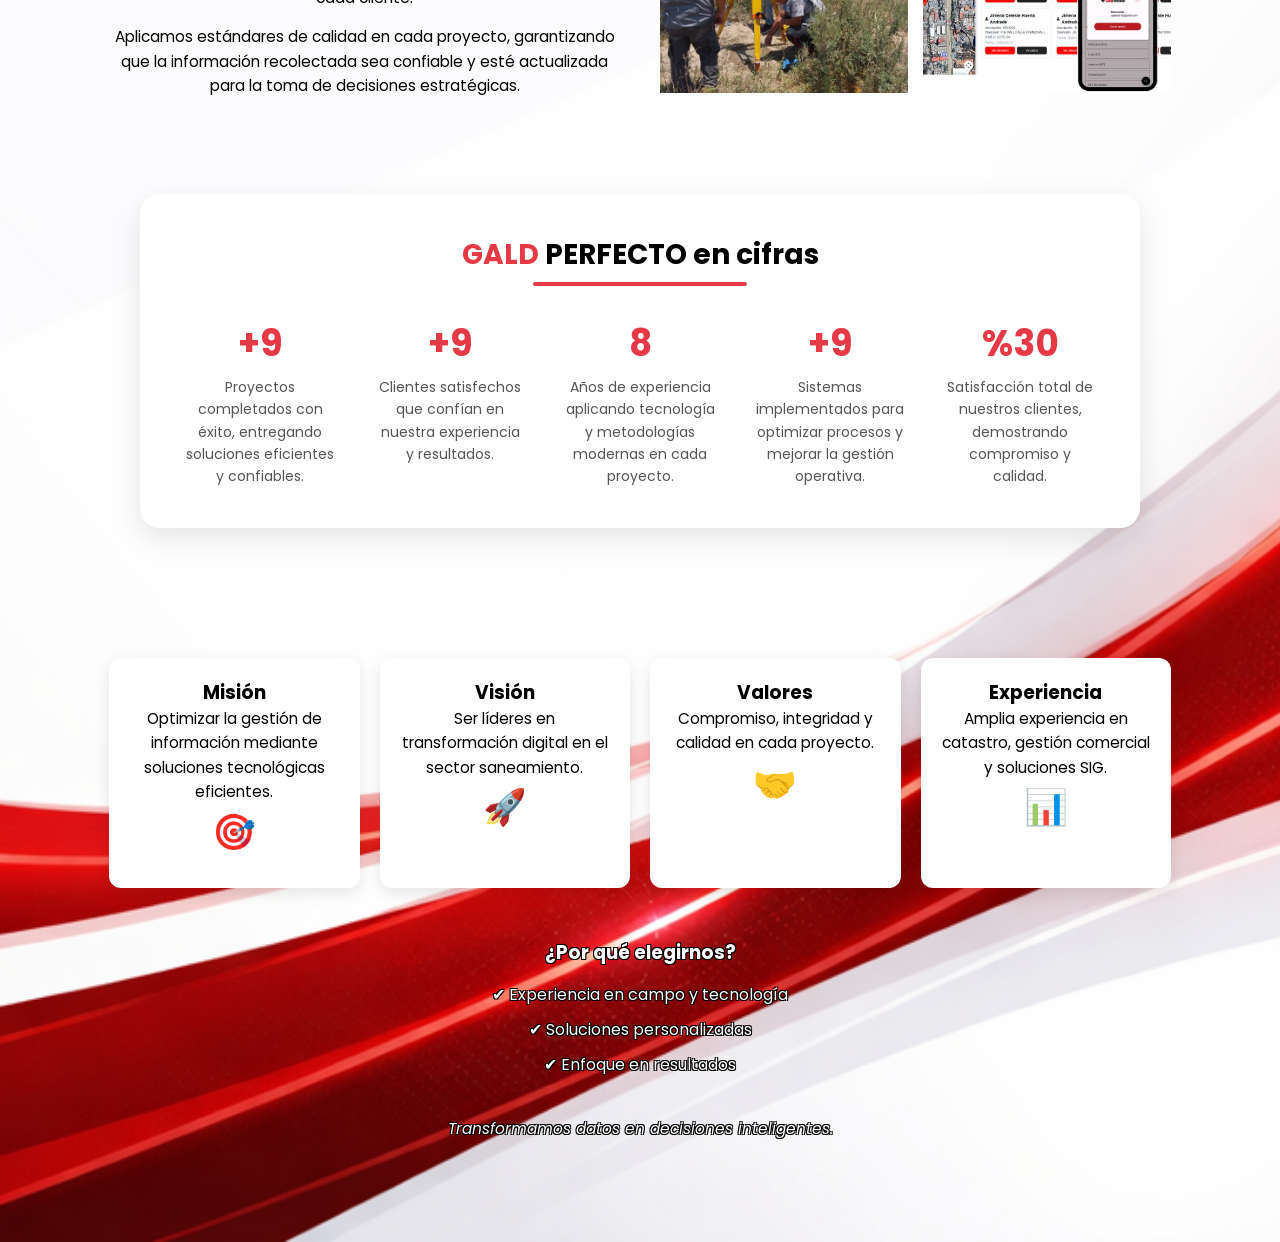
==== commit 11c5a969: "Update index.html" ====
--- a/index.html
+++ b/index.html
@@ -19,9 +19,16 @@
     <div class="logo">
         <img src="imagenes/INICIO/LOGO.jpg" alt="Logo GaldPerfecto">
     </div>
-    <ul>
+
+    <!-- Botón hamburguesa -->
+    <div class="menu-toggle" id="menu-toggle">
+        <i class="fas fa-bars"></i>
+    </div>
+
+    <!-- Menú desplegable -->
+    <ul class="menu">
         <li><a href="index.html">Inicio</a></li>
-        <li><a href="#nosotros">Nosotros</a></li>
+        <li><a href="./#nosotros">Nosotros</a></li>
         <li><a href="servicios.html">Servicios</a></li>
         <li><a href="trabajo.html">Metodologías</a></li>
         <li><a href="proyectos.html">Proyectos</a></li>
@@ -271,5 +278,24 @@
 });
 </script>
 
+<script>
+    // Espera a que cargue todo el DOM
+    document.addEventListener("DOMContentLoaded", () => {
+        const toggle = document.getElementById("menu-toggle"); // el botón hamburguesa
+        const menu = document.querySelector("nav ul.menu"); // el menú
+
+        toggle.addEventListener("click", () => {
+            menu.classList.toggle("active"); // agrega/quita la clase "active"
+        });
+
+        // Opcional: cerrar menú al hacer clic en un enlace
+        menu.querySelectorAll("a").forEach(link => {
+            link.addEventListener("click", () => {
+                menu.classList.remove("active");
+            });
+        });
+    });
+</script>
+
 </body>
-</html>+</html>
--- a/style.css
+++ b/style.css
@@ -33,7 +33,7 @@
 }
 
 .logo img {
-    height: 50px; /* ajusta el tamaño de tu logo */
+    height: 40px; /* ajusta el tamaño de tu logo */
     width: auto;  /* mantiene la proporción */
 }
 
@@ -99,7 +99,7 @@
     position: relative;
 
     background-image: linear-gradient(rgba(0, 0, 0, 0.075), rgba(0, 0, 0, 0.096)),
-                      url('imagenes/FONDo/fondo.jpg'); /* TU IMAGEN */
+                      url('imagenes/FONDO/fondo.jpg'); /* TU IMAGEN */
 
     background-size: cover;
     background-position: center;
@@ -1130,13 +1130,14 @@
     background: #1ebe5d;
 }
 
-/* ===== RESPONSIVE CELULAR (max-width:480px) ===== */
+/* ===== RESPONSIVE CELULAR Y TABLET ===== */
 
 /* ===== MENÚ HAMBURGUESA CELULAR/TABLET ===== */
 nav .menu-toggle {
-    display: none;
+    display: none; /* oculto por defecto en escritorio */
     font-size: 28px;
     cursor: pointer;
+    z-index: 1000; /* para estar sobre el menú */
 }
 
 /* ===== CELULAR (max-width:480px) ===== */
@@ -1151,6 +1152,7 @@
         display: block;
     }
 
+    /* Menú oculto inicialmente */
     nav ul.menu {
         position: fixed;
         top: 60px;
@@ -1168,6 +1170,7 @@
         z-index: 999;
     }
 
+    /* Menú visible al hacer clic en hamburguesa */
     nav ul.menu.active {
         left: 0;
     }
@@ -1310,37 +1313,215 @@
     }
 }
 
-/* ===== LAPTOPS / MEDIOS (769px - 1024px) ===== */
-@media (min-width: 769px) and (max-width: 1024px) {
+/* =========================================
+   🚀 RESPONSIVE PRO PARA LAPTOPS (COMPLETO)
+   ========================================= */
+
+/* ===== BASE GENERAL LAPTOP ===== */
+@media (min-width: 1024px) {
+
+    /* CONTENEDORES CENTRADOS */
+    .contenedor {
+        width: min(90%, 1200px);
+        margin: 0 auto;
+    }
+
+    /* NAV */
     nav {
-        padding: 15px 50px;
-    }
-
-    nav ul.menu {
-        gap: 25px;
+        padding: clamp(10px, 2vw, 20px) clamp(30px, 5vw, 80px);
+    }
+
+    nav ul {
+        gap: clamp(15px, 2vw, 30px);
+    }
+
+    /* ===== BANNER (CORREGIDO PRO) ===== */
+    .banner {
+        min-height: clamp(280px, 65vh, 700px);
+        padding: 20px;
     }
 
     .banner h1 {
-        font-size: 42px;
-        margin-top: 130px;
-        padding: 25px 30px;
-    }
-
+        font-size: clamp(22px, 3vw, 50px);
+        padding: clamp(10px, 2vw, 30px);
+        margin: 0; /* elimina el problema de altura */
+        max-width: 900px;
+    }
+
+    /* ===== CARRUSEL ===== */
+    .carrusel {
+        height: clamp(120px, 25vh, 300px);
+    }
+
+    .track img {
+        width: clamp(140px, 18vw, 250px);
+        height: clamp(90px, 12vw, 150px);
+    }
+
+    /* ===== GRID GLOBAL CENTRADO ===== */
     .nosotros .grid-nosotros,
     .servicios .servicios-grid,
     .trabajo .proceso,
     .proyectos .proyectos-grid {
-        grid-template-columns: repeat(2, 1fr);
-    }
-
-    .nosotros .imagenes img,
-    .servicios .servicio .imagenes img,
+        justify-content: center;
+        align-items: stretch;
+    }
+
+    /* ===== NOSOTROS ===== */
+    .nosotros .grid-nosotros {
+        grid-template-columns: repeat(auto-fit, minmax(300px, 1fr));
+        text-align: center;
+    }
+
+    .nosotros .texto {
+        display: flex;
+        flex-direction: column;
+        justify-content: center;
+        align-items: center;
+        text-align: center;
+    }
+
+    .nosotros .imagenes img {
+        height: clamp(150px, 20vw, 250px);
+    }
+
+    /* ===== SERVICIOS ===== */
+    .servicios .servicio {
+        display: flex;
+        flex-direction: column;
+        justify-content: center;
+        text-align: center;
+    }
+
+    .servicios .servicio .imagenes img {
+        height: clamp(90px, 10vw, 140px);
+    }
+
+    /* ===== TRABAJO ===== */
+    .trabajo .paso {
+        text-align: center;
+    }
+
+    /* ===== PROYECTOS ===== */
     .proyectos .proyecto img {
-        height: 220px;
-    }
-
+        height: clamp(120px, 18vw, 240px);
+    }
+
+    .proyectos .overlay {
+        padding: 15px;
+    }
+
+    /* ===== CONTACTO ===== */
     .contacto .contacto-grid {
-        grid-template-columns: 1fr 1fr;
+        grid-template-columns: repeat(auto-fit, minmax(300px, 1fr));
+        justify-content: center;
+        text-align: center;
+    }
+
+    .contacto .formulario,
+    .contacto .info-contacto {
+        width: 100%;
+        max-width: 500px;
+        margin: 0 auto;
+    }
+
+    .contacto .lado-derecho {
+        align-items: center;
+    }
+
+    /* ===== TEXTOS GENERALES ===== */
+    h2 {
+        font-size: clamp(22px, 2.5vw, 32px);
+        text-align: center;
+    }
+
+    p {
+        font-size: clamp(14px, 1.2vw, 16px);
+        text-align: center;
+        margin: 0 auto;
+    }
+}
+
+
+/* ===== AJUSTE POR ALTURA (CLAVE REAL) ===== */
+
+/* ALTURA MEDIA */
+@media (min-width: 1024px) and (max-height: 700px) {
+
+    .banner {
+        min-height: clamp(260px, 60vh, 500px);
+    }
+
+    .carrusel {
+        height: clamp(100px, 20vh, 200px);
+    }
+}
+
+/* ALTURA BAJA */
+@media (min-width: 1024px) and (max-height: 550px) {
+
+    .banner {
+        min-height: clamp(240px, 55vh, 400px);
+    }
+
+    .banner h1 {
+        font-size: clamp(20px, 2.5vw, 30px);
+    }
+
+    .carrusel {
+        height: 18vh;
+    }
+
+    .proyectos .proyecto img {
+        height: clamp(100px, 15vw, 180px);
+    }
+}
+
+/* ALTURA CRÍTICA (laptops pequeñas reales) */
+@media (min-width: 1024px) and (max-height: 450px) {
+
+    .banner {
+        min-height: 50vh;
+    }
+
+    .banner h1 {
+        font-size: 18px;
+        padding: 10px;
+    }
+
+    .carrusel {
+        height: 15vh;
+    }
+
+    .proyectos .proyecto img {
+        height: 120px;
+    }
+}
+
+/* ALTURA MEDIA */
+@media (min-width: 1024px) and (max-height: 700px) {
+
+    .carrusel {
+        height: clamp(100px, 20vh, 200px);
+        margin-top: 25px; /* 🔥 menos separación */
+    }
+}
+
+/* ALTURA BAJA */
+@media (min-width: 1024px) and (max-height: 550px) {
+
+    .carrusel {
+        height: 18vh;
+        margin-top: 10px; /* 🔥 aún más pegado */
+    }
+}
+
+/* ALTURA CRÍTICA */
+@media (min-width: 1024px) and (max-height: 450px) {
+
+    .carrusel {
+        height: 15vh;
+        margin-top: 0px; /* 🔥 evita que se rompa */
     }
 }
 
@@ -1354,4 +1535,4 @@
     .contacto .info-contacto p {
         text-align: center;
     }
-}+}
